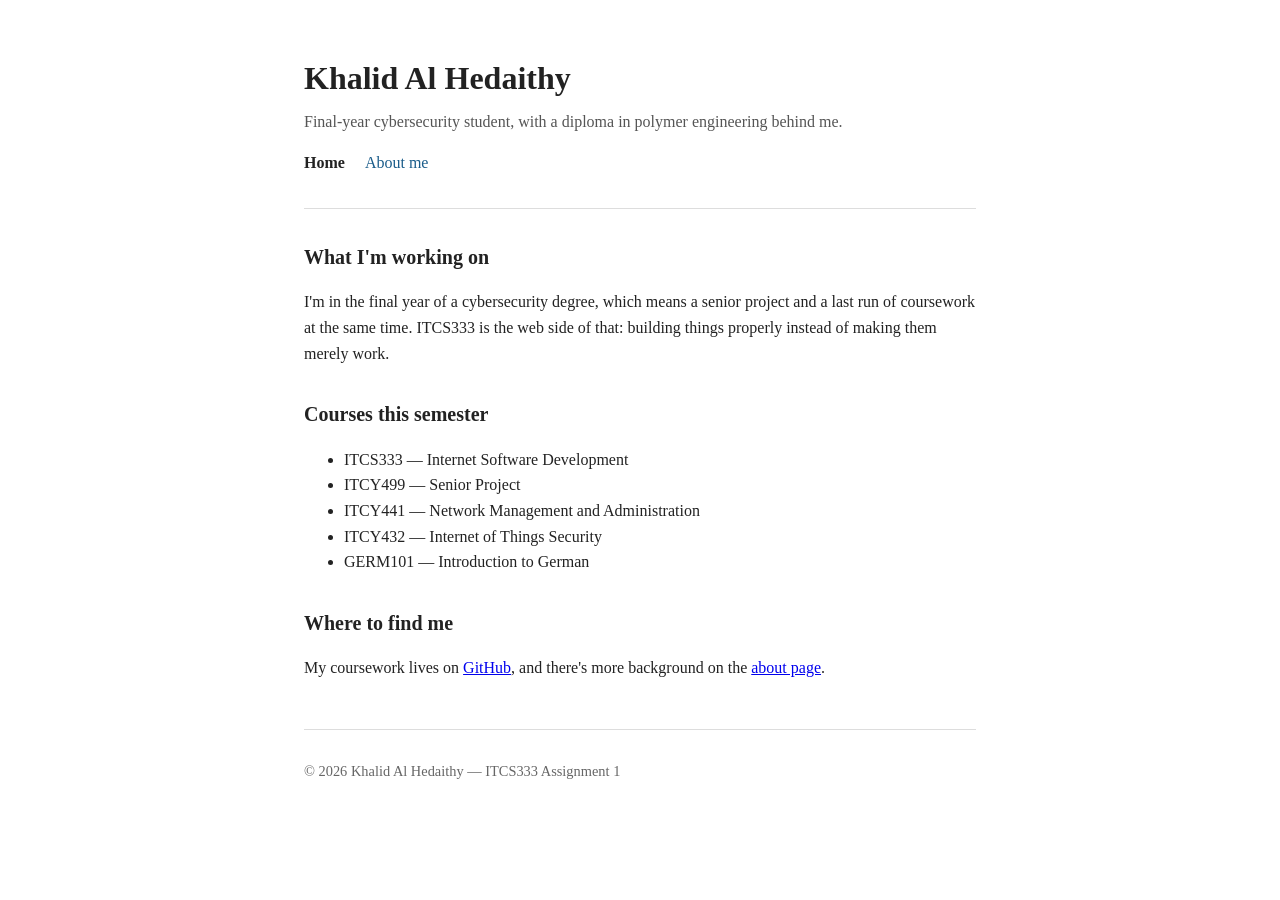
==== index.html @ d646c7fe "Add profile home page with navigation and course list" ====
<!DOCTYPE html>
<html lang="en">
<head>
  <meta charset="UTF-8">
  <meta name="viewport" content="width=device-width, initial-scale=1.0">
  <title>Khalid Al Hedaithy — Home</title>
  <link rel="stylesheet" href="style.css">
</head>
<body>

  <header>
    <h1>Khalid Al Hedaithy</h1>
    <p class="tagline">Final-year cybersecurity student, with a diploma in polymer engineering behind me.</p>

    <nav aria-label="Main navigation">
      <ul>
        <li><a href="index.html" aria-current="page">Home</a></li>
        <li><a href="about.html">About me</a></li>
      </ul>
    </nav>
  </header>

  <main>
    <h2>What I'm working on</h2>
    <p>
      I'm in the final year of a cybersecurity degree, which means a senior project
      and a last run of coursework at the same time. ITCS333 is the web side of that:
      building things properly instead of making them merely work.
    </p>

    <h2>Courses this semester</h2>
    <ul>
      <li>ITCS333 — Internet Software Development</li>
      <li>ITCY499 — Senior Project</li>
      <li>ITCY441 — Network Management and Administration</li>
      <li>ITCY432 — Internet of Things Security</li>
      <li>GERM101 — Introduction to German</li>
    </ul>

    <h2>Where to find me</h2>
    <p>
      My coursework lives on
      <a href="https://github.com/" target="_blank" rel="noopener">GitHub</a>,
      and there's more background on the <a href="about.html">about page</a>.
    </p>
  </main>

  <footer>
    <p>&copy; 2026 Khalid Al Hedaithy — ITCS333 Assignment 1</p>
  </footer>

</body>
</html>
---- style.css ----
body {
  font-family: Georgia, "Times New Roman", serif;
  line-height: 1.6;
  max-width: 42rem;
  margin: 0 auto;
  padding: 2rem 1.25rem;
  color: #222;
  background: #fff;
}

header {
  border-bottom: 1px solid #ddd;
  padding-bottom: 1rem;
  margin-bottom: 2rem;
}

h1 {
  margin-bottom: 0.25rem;
}

.tagline {
  margin-top: 0;
  color: #555;
}

h2 {
  margin-top: 2rem;
  font-size: 1.25rem;
}

nav ul {
  list-style: none;
  padding: 0;
  display: flex;
  gap: 1.25rem;
}

nav a {
  text-decoration: none;
  color: #1a5c8a;
}

nav a:hover,
nav a:focus {
  text-decoration: underline;
}

nav a[aria-current="page"] {
  font-weight: bold;
  color: #222;
}

main img {
  max-width: 100%;
  height: auto;
  border-radius: 4px;
}

footer {
  border-top: 1px solid #ddd;
  margin-top: 3rem;
  padding-top: 1rem;
  font-size: 0.9rem;
  color: #666;
}
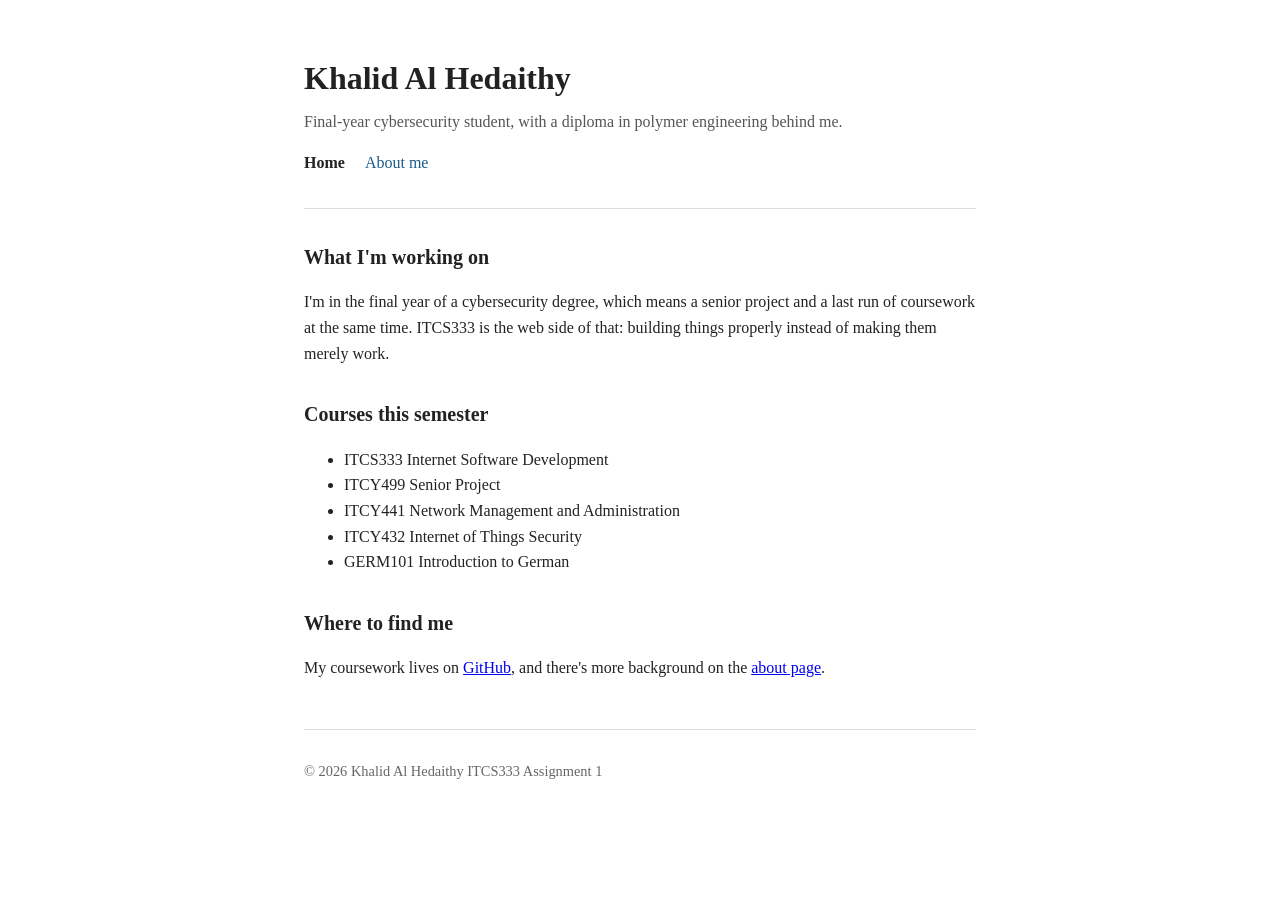
==== commit 26740075: "modification" ====
--- a/index.html
+++ b/index.html
@@ -3,7 +3,7 @@
 <head>
   <meta charset="UTF-8">
   <meta name="viewport" content="width=device-width, initial-scale=1.0">
-  <title>Khalid Al Hedaithy — Home</title>
+  <title>Khalid Al Hedaithy  Home</title>
   <link rel="stylesheet" href="style.css">
 </head>
 <body>
@@ -30,11 +30,11 @@
 
     <h2>Courses this semester</h2>
     <ul>
-      <li>ITCS333 — Internet Software Development</li>
-      <li>ITCY499 — Senior Project</li>
-      <li>ITCY441 — Network Management and Administration</li>
-      <li>ITCY432 — Internet of Things Security</li>
-      <li>GERM101 — Introduction to German</li>
+      <li>ITCS333 Internet Software Development</li>
+      <li>ITCY499 Senior Project</li>
+      <li>ITCY441 Network Management and Administration</li>
+      <li>ITCY432 Internet of Things Security</li>
+      <li>GERM101 Introduction to German</li>
     </ul>
 
     <h2>Where to find me</h2>
@@ -46,7 +46,7 @@
   </main>
 
   <footer>
-    <p>&copy; 2026 Khalid Al Hedaithy — ITCS333 Assignment 1</p>
+    <p>&copy; 2026 Khalid Al Hedaithy ITCS333 Assignment 1</p>
   </footer>
 
 </body>
